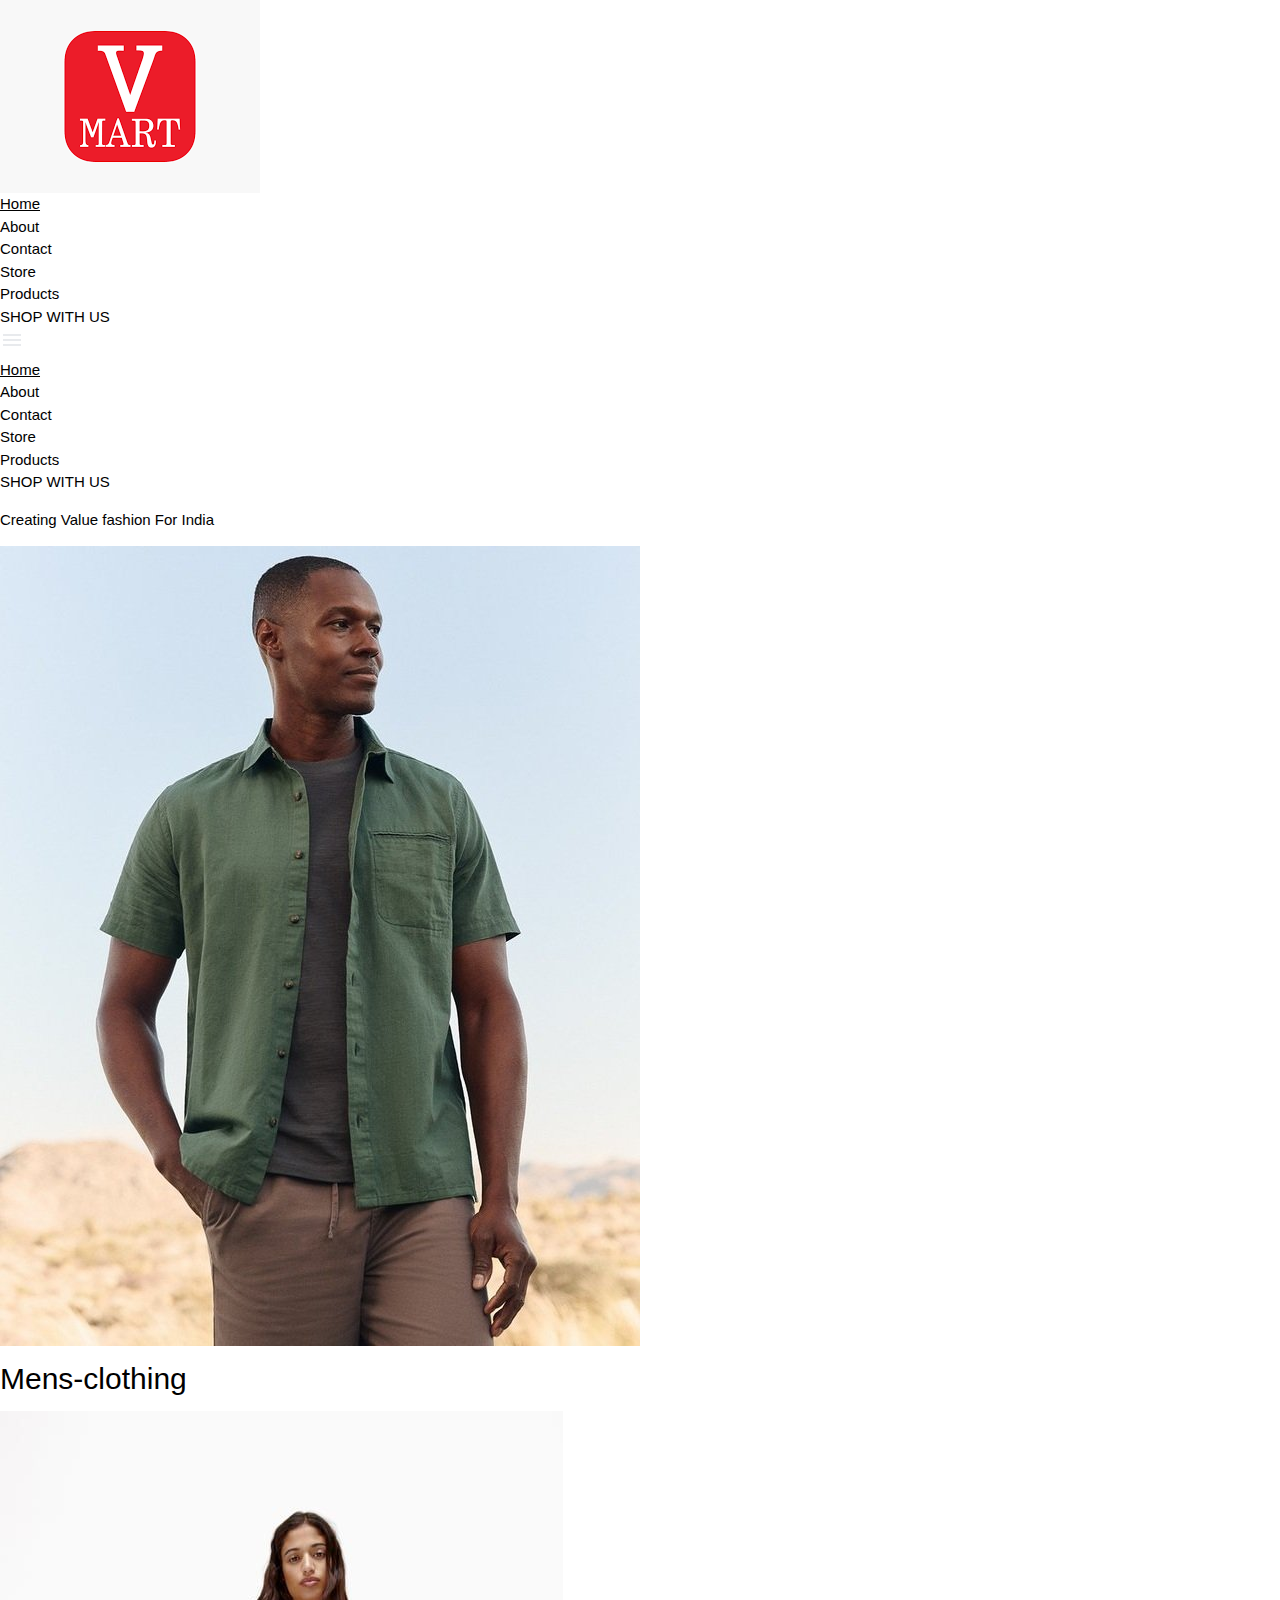
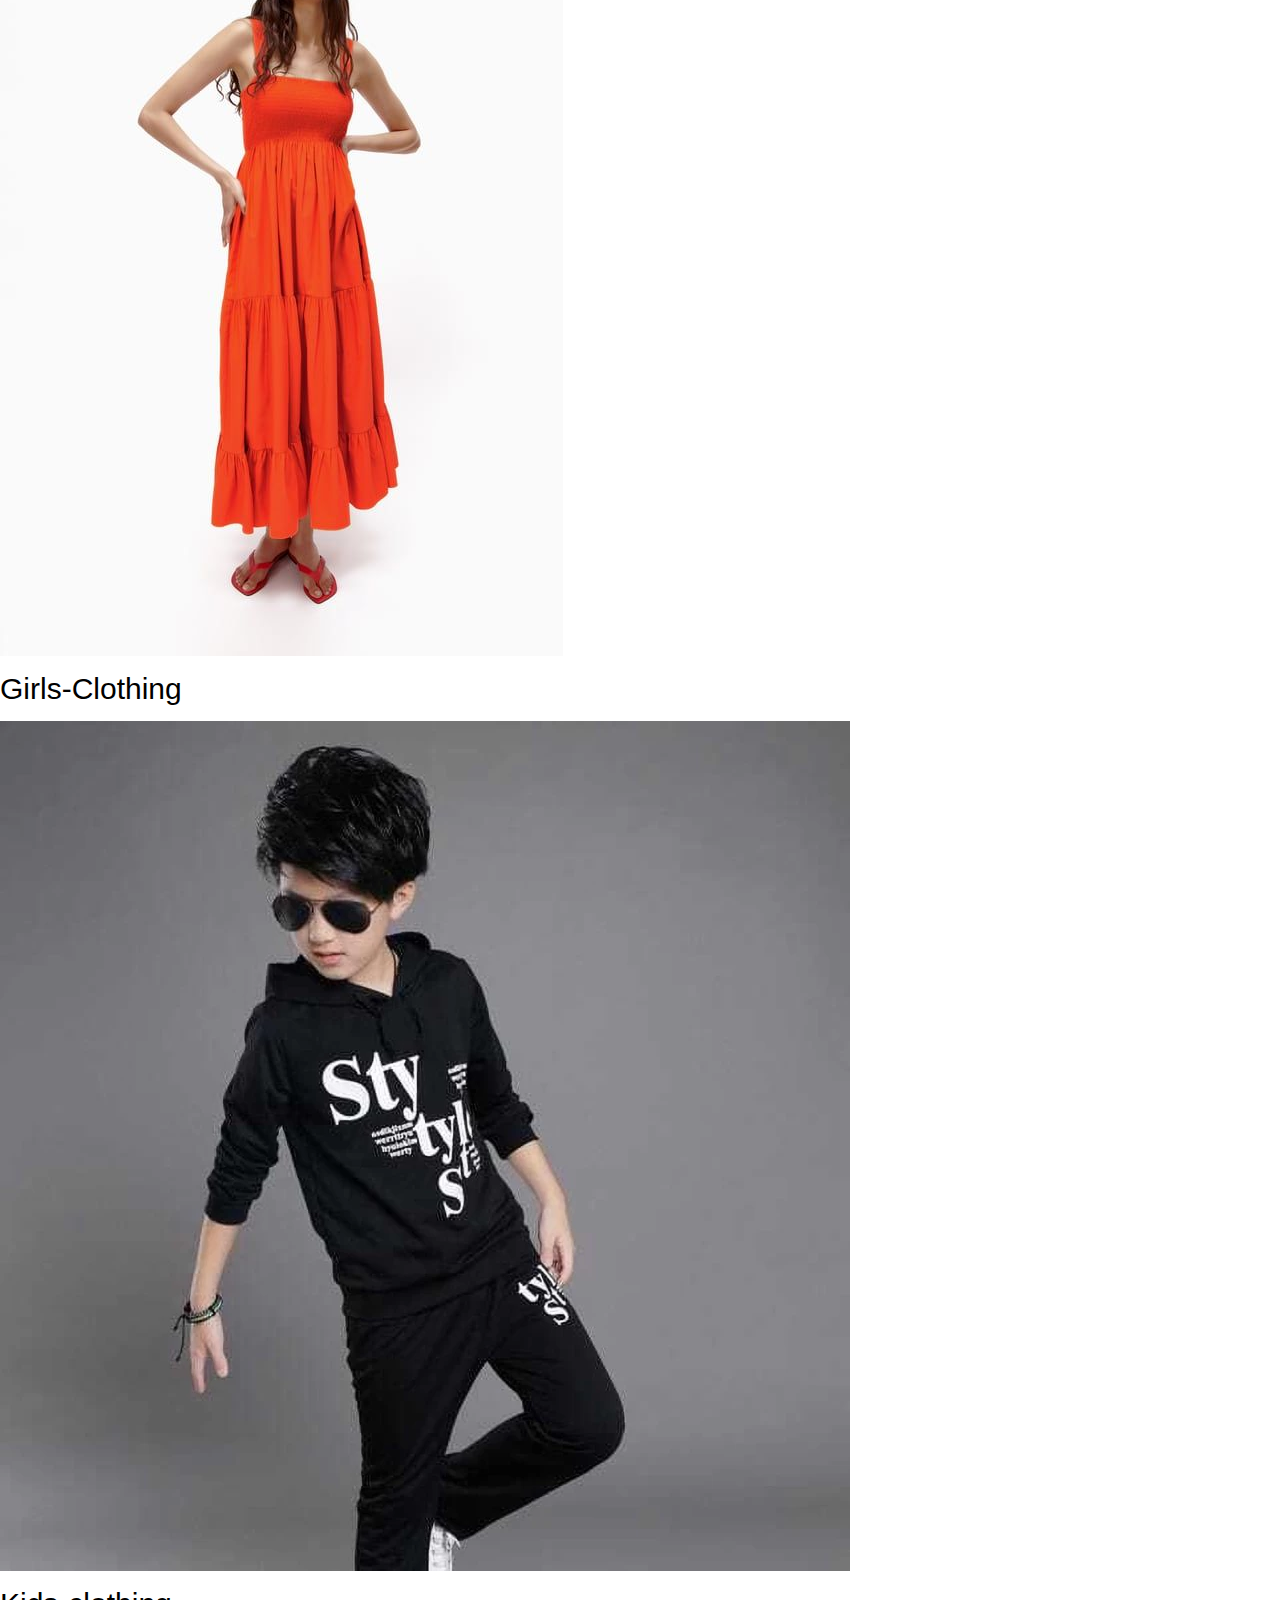
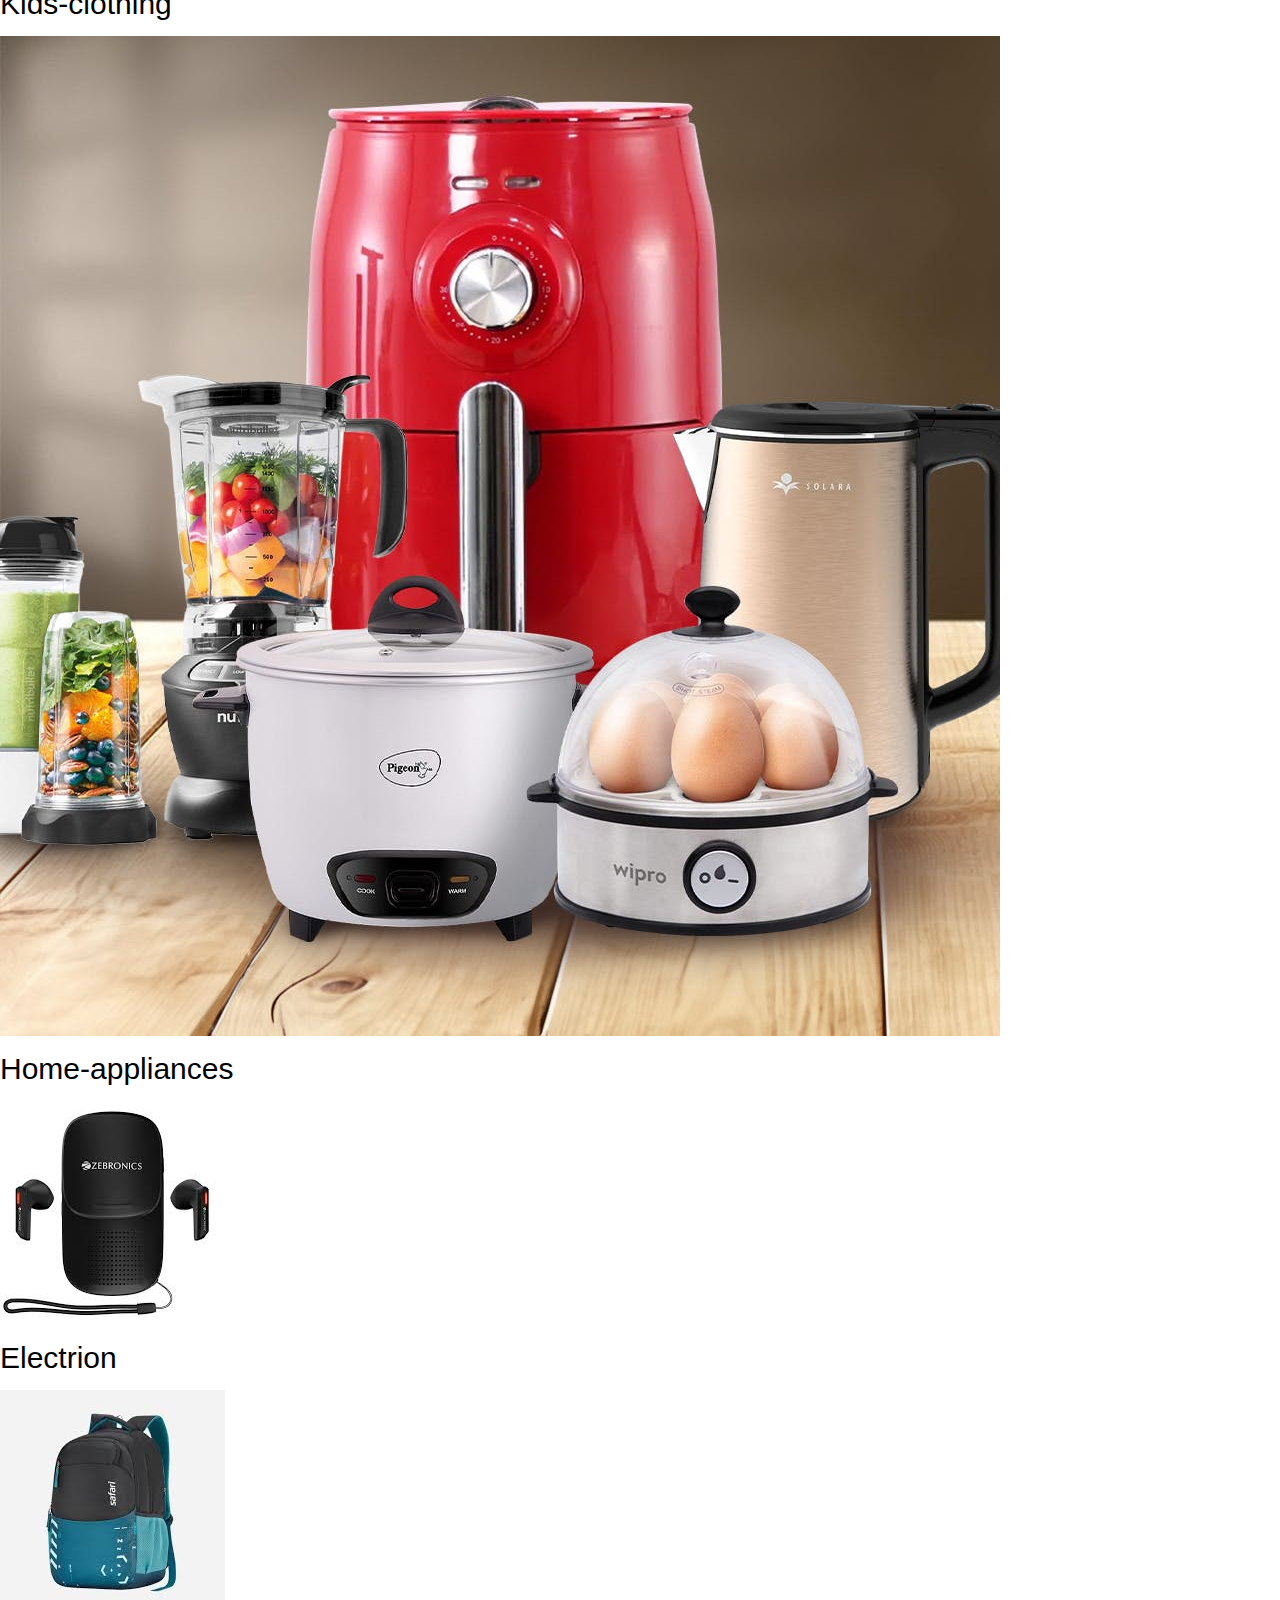
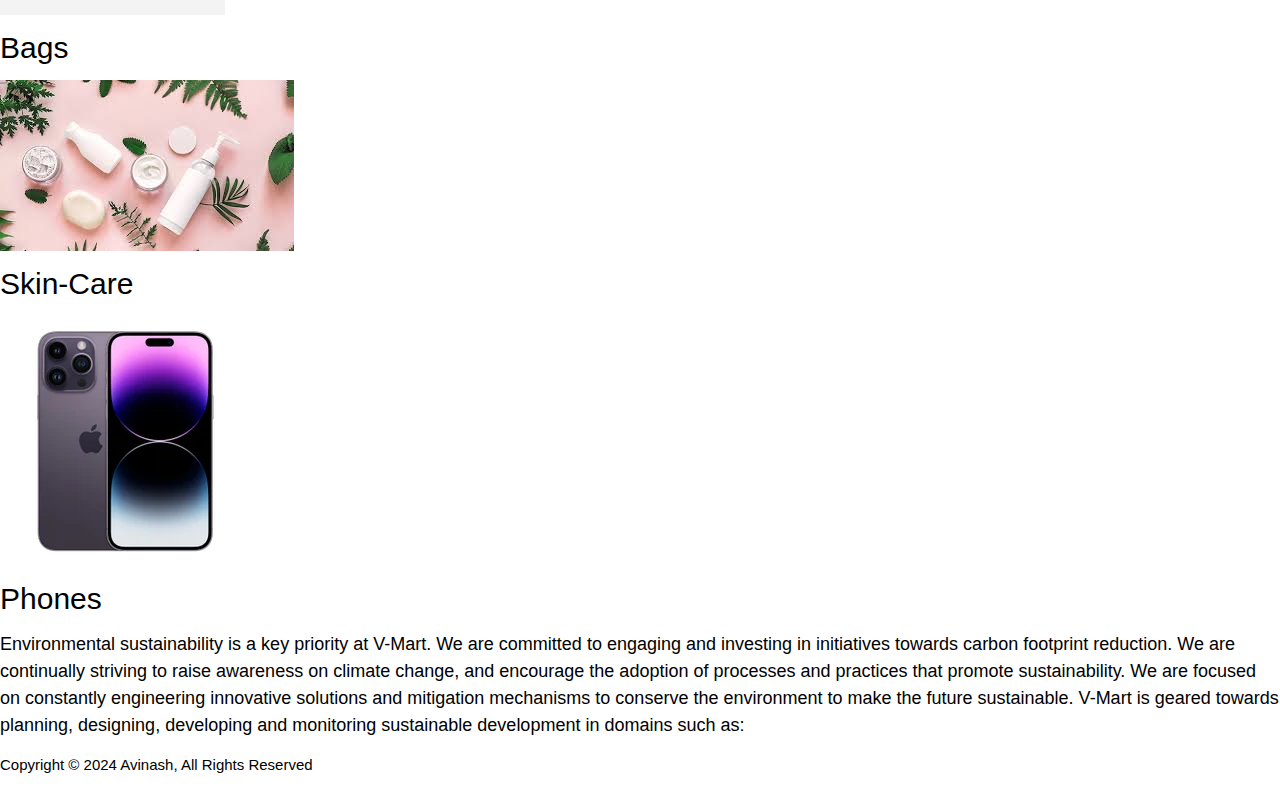
==== index.html @ f65098df "Add files via upload" ====
<!DOCTYPE html>
<html lang="en">

<head>
    <meta charset="UTF-8">
    <meta name="viewport" content="width=device-width, initial-scale=1.0">
    <link rel="stylesheet" href="https://www.w3schools.com/w3css/4/w3.css">
    <link rel="stylesheet" href="https://cdnjs.cloudflare.com/ajax/libs/font-awesome/4.7.0/css/font-awesome.min.css">


    <link rel="stylesheet" href="index.css">

    <title>V-Mart</title>
</head>

<body>

    <div class="header">

       <img src="./products/v-mart.png" alt="logo" id="logo"> 

        <div class="nav">



            <a href="index.html"> <div class="nav-item">Home</div> </a>
            <div class="nav-item">About</div>
            <div class="nav-item">Contact</div>
            <div class="nav-item">Store</div>
            <div class="nav-item">Products</div>
            <div class="nav-item">SHOP WITH US</div>
            <div class="mobile-view">

                <svg xmlns="http://www.w3.org/2000/svg" height="24px" viewBox="0 -960 960 960" width="24px"
                    fill="#e8eaed" id="menu-icon">
                    <path d="M120-240v-80h720v80H120Zm0-200v-80h720v80H120Zm0-200v-80h720v80H120Z" />
                </svg>
            </div>
        </div>
    </div>



    <div class="mobile-menu" id="mobile-menu">

        <a href="index.html"> <div class="mobile-view">Home</div>  </a>
        <div class="mobile-view">About</div>
        <div class="mobile-view">Contact</div>
        <div class="mobile-view">Store</div>
        <div class="mobile-view">Products</div>
        <div class="mobile-view">SHOP WITH US</div>
    </div>


    <p id="dom">Creating Value fashion For India</p>


    <div id="container">


        <div class="items">
           <a href="mens.html"> <img src="./products/mens.jpg" alt="Mens-Clothing" > </a>
            <h2>Mens-clothing</h2>
        </div>


        <div class="items">
           <a href="girls.html"> <img src="./products/g.jpg" alt="Girls-Clothing" > </a>
            <h2>Girls-Clothing</h2>
        </div>


        <div class="items">
           <a href="kids.html"> <img src="./products/kids.webp" alt="#" > </a>
            <h2>Kids-clothing</h2>
        </div>


        <div class="items">
           <a href="home.html"> <img src="./products/home.jpg" alt="#" > </a>
            <h2>Home-appliances</h2>
        </div>

    </div>



    <div id="container-2">
        
        <div class="items">
            <img src="./products/elec.jpeg" alt="#" >
            <h2>Electrion</h2>
        </div>


        <div class="items">
            <img src="./products/bags.jpeg" alt="#" >
            <h2>Bags</h2>
        </div>


        <div class="items">
            <img src="./products/skins.jpeg" alt="#" >
            <h2>Skin-Care</h2>
        </div>


        <div class="items">
            <img src="./products/phone.webp" alt="#" >
            <h2>Phones</h2>
        </div>

    </div>



    <footer id="footer">
        <h5>Environmental sustainability is a key priority at V-Mart. We are committed to engaging and investing in
            initiatives towards carbon footprint reduction. We are continually striving to raise awareness on climate
            change, and encourage the adoption of processes and practices that promote sustainability.

            We are focused on constantly engineering innovative solutions and mitigation mechanisms to conserve the
            environment to make the future sustainable.

            V-Mart is geared towards planning, designing, developing and monitoring sustainable development in domains
            such as:</h5>
    </footer>

    <div id="last">
        <p id="cp">Copyright © 2024 Avinash, All Rights Reserved</p>
    </div>


    <script src="index.js"></script>
</body>

</html>
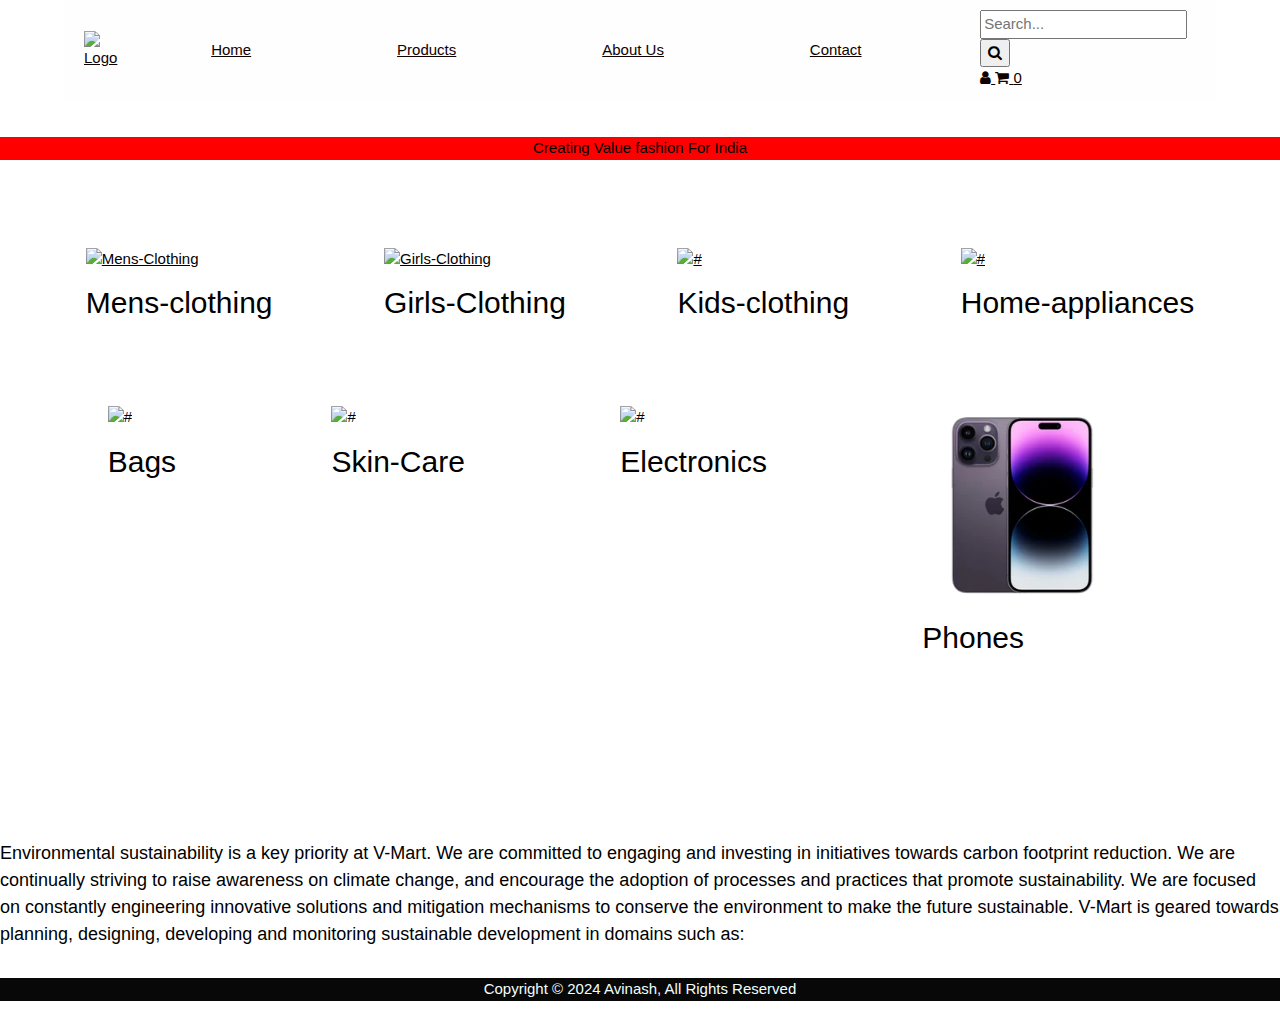
==== commit 262f70db: "Add files via upload" ====
--- a/index.html
+++ b/index.html
@@ -4,80 +4,79 @@
 <head>
     <meta charset="UTF-8">
     <meta name="viewport" content="width=device-width, initial-scale=1.0">
+    <link rel="stylesheet" href="https://cdnjs.cloudflare.com/ajax/libs/font-awesome/5.15.4/css/all.min.css">
     <link rel="stylesheet" href="https://www.w3schools.com/w3css/4/w3.css">
     <link rel="stylesheet" href="https://cdnjs.cloudflare.com/ajax/libs/font-awesome/4.7.0/css/font-awesome.min.css">
 
 
     <link rel="stylesheet" href="index.css">
 
-    <title>V-Mart</title>
+    <title>SinghMART</title>
 </head>
 
 <body>
 
-    <div class="header">
+    <header class="header">
+        <a href="index.html" class="logo-link">
+            <img id="logo" src="./products/images.jpeg" alt="Logo">
+        </a>
+        <nav class="nav">
+            <a href="index.html" class="nav-item">Home</a>
+            <a href="products.html" class="nav-item">Products</a>
+            <a href="about.html" class="nav-item">About Us</a>
+            <a href="contact.html" class="nav-item">Contact</a>
+        </nav>
+        <div class="nav-icons">
+            <div class="search-container">
+                <input type="text" class="search-input" placeholder="Search...">
+                <button class="search-button">
+                    <i class="fa fa-search"></i>
+                </button>
+            </div>
+          
+            <a href="profile.html" class="nav-icon">
+                <i class="fa fa-user"></i> 
+            </a>
+            <a href="cart.html" class="nav-icon">
+                <i class="fa fa-shopping-cart"></i>
+                <span id="cart-count">0</span>
+            </a>
+            
+        </div>
+    </header>
+    
 
-       <img src="./products/v-mart.png" alt="logo" id="logo"> 
-
-        <div class="nav">
-
-
-
-            <a href="index.html"> <div class="nav-item">Home</div> </a>
-            <div class="nav-item">About</div>
-            <div class="nav-item">Contact</div>
-            <div class="nav-item">Store</div>
-            <div class="nav-item">Products</div>
-            <div class="nav-item">SHOP WITH US</div>
-            <div class="mobile-view">
-
-                <svg xmlns="http://www.w3.org/2000/svg" height="24px" viewBox="0 -960 960 960" width="24px"
-                    fill="#e8eaed" id="menu-icon">
-                    <path d="M120-240v-80h720v80H120Zm0-200v-80h720v80H120Zm0-200v-80h720v80H120Z" />
-                </svg>
-            </div>
-        </div>
-    </div>
-
-
-
-    <div class="mobile-menu" id="mobile-menu">
-
-        <a href="index.html"> <div class="mobile-view">Home</div>  </a>
-        <div class="mobile-view">About</div>
-        <div class="mobile-view">Contact</div>
-        <div class="mobile-view">Store</div>
-        <div class="mobile-view">Products</div>
-        <div class="mobile-view">SHOP WITH US</div>
-    </div>
-
-
-    <p id="dom">Creating Value fashion For India</p>
-
-
-    <div id="container">
+    <br>
+      
+     <p id="dom">Creating Value fashion For India</p>
+    
+     <br>
+     
+    
+    
+     <div id="container">
 
 
         <div class="items">
-           <a href="mens.html"> <img src="./products/mens.jpg" alt="Mens-Clothing" > </a>
+           <a href="mens.html"> <img src="./products/men.webp" alt="Mens-Clothing" > </a>
             <h2>Mens-clothing</h2>
         </div>
 
 
         <div class="items">
-           <a href="girls.html"> <img src="./products/g.jpg" alt="Girls-Clothing" > </a>
+           <a href="girls.html"> <img src="./products/women.webp" alt="Girls-Clothing" > </a>
             <h2>Girls-Clothing</h2>
         </div>
 
 
         <div class="items">
-           <a href="kids.html"> <img src="./products/kids.webp" alt="#" > </a>
+           <a href="kids.html"> <img src="./products/kid.webp" alt="#" > </a>
             <h2>Kids-clothing</h2>
         </div>
 
 
         <div class="items">
-           <a href="home.html"> <img src="./products/home.jpg" alt="#" > </a>
+           <a href="home.html"> <img src="./products/homedecor.webp" alt="#" > </a>
             <h2>Home-appliances</h2>
         </div>
 
@@ -86,24 +85,23 @@
 
 
     <div id="container-2">
-        
+    
         <div class="items">
-            <img src="./products/elec.jpeg" alt="#" >
-            <h2>Electrion</h2>
-        </div>
-
-
-        <div class="items">
-            <img src="./products/bags.jpeg" alt="#" >
+            <img src="./products/bag.webp" alt="#" >
             <h2>Bags</h2>
         </div>
 
 
         <div class="items">
-            <img src="./products/skins.jpeg" alt="#" >
+            <img src="./products/skincare.webp" alt="#" >
             <h2>Skin-Care</h2>
         </div>
 
+
+        <div class="items">
+            <img src="./products/electronics.webp" alt="#" >
+            <h2>Electronics</h2>
+        </div>
 
         <div class="items">
             <img src="./products/phone.webp" alt="#" >
--- a/index.css
+++ b/index.css
@@ -0,0 +1,205 @@
+
+body {
+  font-family: Arial, sans-serif;
+  margin: 0;
+  padding: 0;
+}
+
+.header {
+  display: flex;
+  justify-content: space-between;
+  align-items: center;
+  background-color:rgba(128, 128, 128, 0.006);
+  color: #100101;
+  padding: 10px 20px;
+  margin-left: 5%;
+  margin-right: 5%;
+}
+
+#logo
+{
+  width: 5%;
+
+}
+
+#logo:hover
+{
+  width: 12%;
+}
+
+.nav {
+  display: flex;
+  align-items: center;
+  margin-right: 5%;
+  width:80%;
+  justify-content: space-around;
+}
+
+.nav-item {
+  margin-left: 20px;
+  padding: 5px 5px 5px 5px;
+  cursor: pointer;
+  
+}
+
+.nav-item:hover
+{
+  background-color: aqua;
+  font-size: 20px;
+  
+}
+
+
+
+.mobile-view {
+  display: none;
+  cursor: pointer;
+}
+
+.mobile-menu {
+  display: none;
+  flex-direction: column;
+  background-color: white;
+  color: #090808;
+  padding: 10px 0;
+  height: auto;
+  margin: 5% 5% 5% 5%;
+
+  
+}
+
+
+
+.mobile-nav-item {
+  padding: 10px 20px;
+  cursor: pointer;
+  display: flex;
+}
+
+#dom 
+{
+  background-color: red;
+ display: flex;
+ justify-content: center;
+}
+
+
+
+/*container */
+
+#container
+{
+  display: flex;
+  justify-content: space-around;
+  margin-top: 30px;
+  margin-left: 30px;
+  margin-right: 30px;
+}
+
+img
+{
+  width: 80%;
+}
+
+.items
+{
+  padding: 20px;
+}
+
+img:hover
+{
+  width : 90%;
+}
+
+#container-2
+{
+  display: flex;
+  justify-content: space-around;
+  margin-right: 30px;
+  margin-top: 30px;
+  margin-left: 30px;
+}
+
+
+
+
+
+
+
+#footer
+{
+  margin-top: 150px;
+  font-weight: 10px;
+}
+
+#cp
+{
+  background-color: #090808;
+  font-size: 15px;
+  color: azure;
+  margin-top: 30px;
+  display: flex;
+  justify-content: center;
+}
+
+
+@media only screen and (max-width: 640px) {
+  .nav-item {
+      display: none;
+      background-color: #090808;
+  }
+
+  .nav{
+    background-color: #090808;
+    padding: 0px 32px 0px 0px;
+  }
+
+  .mobile-view {
+     display: flex;
+     padding: 5px;
+  }
+
+  .mobile-view:hover
+  {
+    background-color: aqua ;
+    font-size: 20px;
+  }
+
+  #logo
+  {
+    width: 10%;
+  }
+
+  .nav{
+    width: 5%;
+  }
+
+
+/*container */
+  
+
+
+  #container
+  {
+    display: flex;
+    flex-direction: column;
+    margin-left: 15%;
+  }
+
+  #container-2
+  {
+    display: flex;
+    flex-direction: column;
+    margin-left: 15%;
+  }
+
+  .items
+  {
+   display: flex;
+   flex-direction: column;
+   justify-content: center;
+  }
+
+
+
+}
